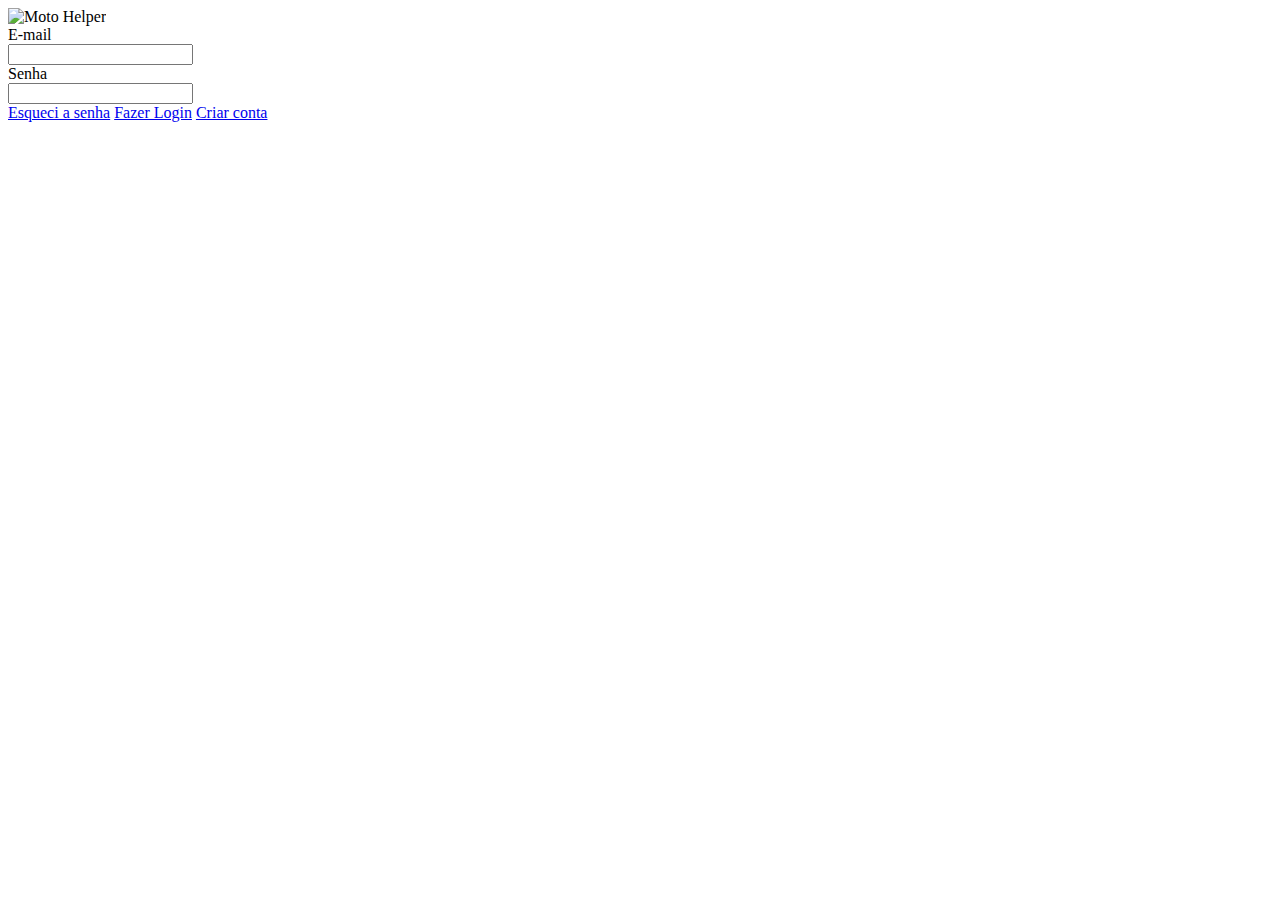
==== index.html @ 2a798670 "Mudando index de lugar" ====
<!DOCTYPE html>
<html lang="pt-BR">
<head>
    <meta charset="UTF-8">
    <meta http-equiv="X-UA-Compatible" content="IE=edge">
    <meta name="viewport" content="width=device-width, initial-scale=1.0">
    <title>Login</title>
    <link rel="stylesheet" href="../styles/login.css">
</head>
<body>
    <main>
        <img src="../assets/logo/moto-texto.png" alt="Moto Helper" id="logo">
        <form action="#">
            <div class="field">
                <label for="email">E-mail</label><br>
                <input type="text" id="email" name="email"><br>
            </div>

            <div class="field">
                <label for="password">Senha</label><br>
                <input type="password" id="password" name="password"><br>
            </div>
            
            <div class="buttons">
                <a href="#">Esqueci a senha</a>
                <a href="./register1.html" class="login-btn">Fazer Login</a>
                <a href="#">Criar conta</a>
            </div>
        </form>
    </main>
</body>
</html>
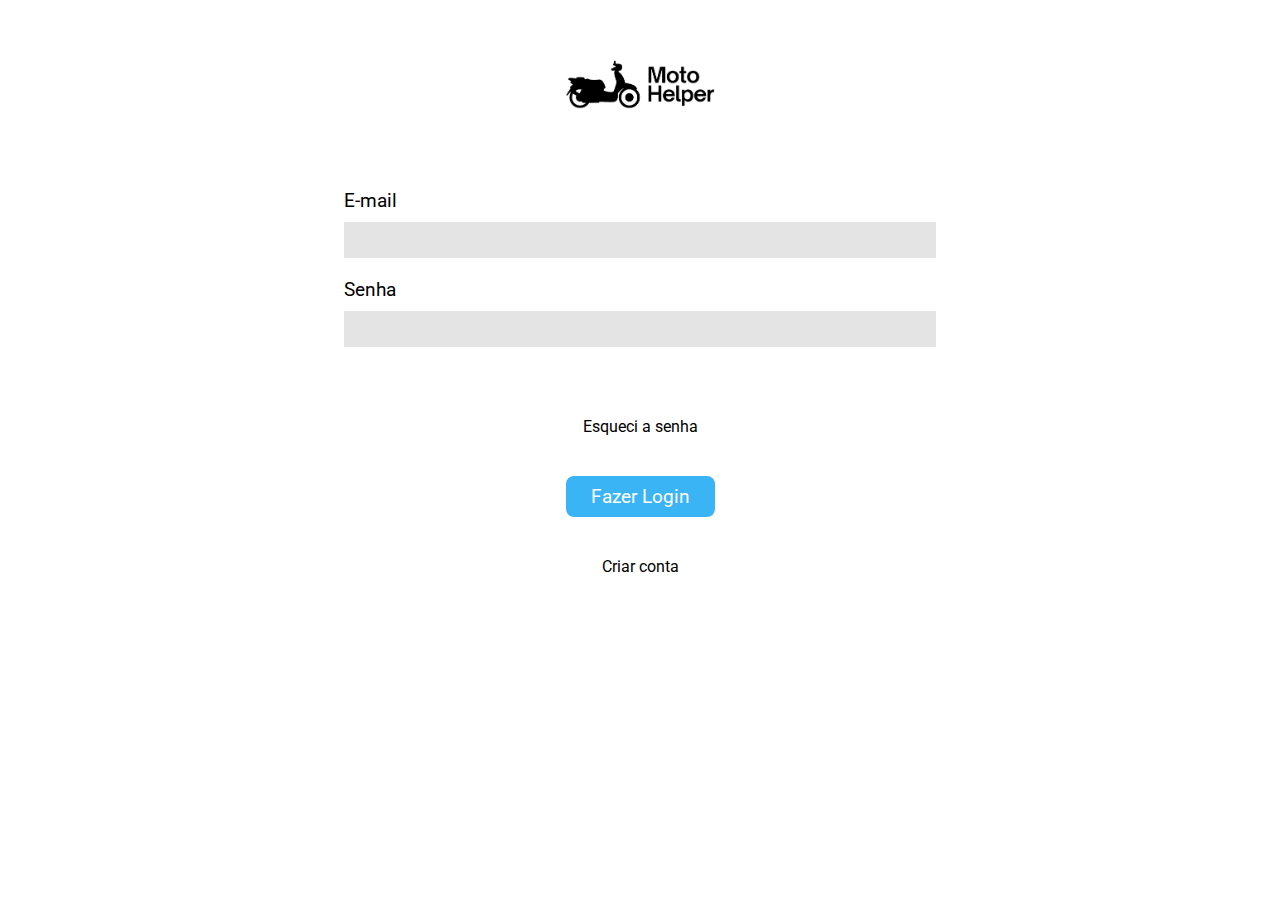
==== commit 26158d5b: "pastas realocadas" ====
--- a/index.html
+++ b/index.html
@@ -5,11 +5,11 @@
     <meta http-equiv="X-UA-Compatible" content="IE=edge">
     <meta name="viewport" content="width=device-width, initial-scale=1.0">
     <title>Login</title>
-    <link rel="stylesheet" href="../styles/login.css">
+    <link rel="stylesheet" href="./styles/login.css">
 </head>
 <body>
     <main>
-        <img src="../assets/logo/moto-texto.png" alt="Moto Helper" id="logo">
+        <img src="./assets/logo/moto-texto.png" alt="Moto Helper" id="logo">
         <form action="#">
             <div class="field">
                 <label for="email">E-mail</label><br>
@@ -23,7 +23,7 @@
             
             <div class="buttons">
                 <a href="#">Esqueci a senha</a>
-                <a href="./register1.html" class="login-btn">Fazer Login</a>
+                <a href="./pages/register1.html" class="login-btn">Fazer Login</a>
                 <a href="#">Criar conta</a>
             </div>
         </form>
--- a/styles/login.css
+++ b/styles/login.css
@@ -0,0 +1,59 @@
+@import url('https://fonts.googleapis.com/css2?family=Roboto:wght@400;500;700;900&display=swap');
+@import url('logo.css');
+@import url('reset.css');
+
+main {
+    min-height: 100vh;
+    width: 100%;
+    display: flex;
+    align-items: center;
+    flex-direction: column;
+}
+
+#logo {
+    margin-top: 60px;
+    margin-bottom: 60px;
+}
+
+form label {
+    font-size: 1.2rem;
+}
+
+form input[type="text"],
+form input[type="password"] {
+    outline: none;
+    border: none;
+    background-color: #E4E4E4;
+    font-size: 0.9rem;
+    width: 592px;
+    margin-top: 10px;
+    padding: 10px;
+}
+
+form .field {
+    margin-top: 20px;
+}
+
+form .login-btn {
+    display: block;
+    color: #ffffff;
+    background-color: #3BB4F6;
+    font-size: 1.2rem;
+    border: none;
+    border-radius: 8px;
+    padding: 9px 25px;
+    margin: 2.5rem 0;
+    cursor: pointer;
+}
+
+form .buttons {
+    margin-top: 70px;
+    display: flex;
+    flex-direction: column;
+    align-items: center;
+}
+
+form a {
+    color: inherit;
+    text-decoration: none;
+}
